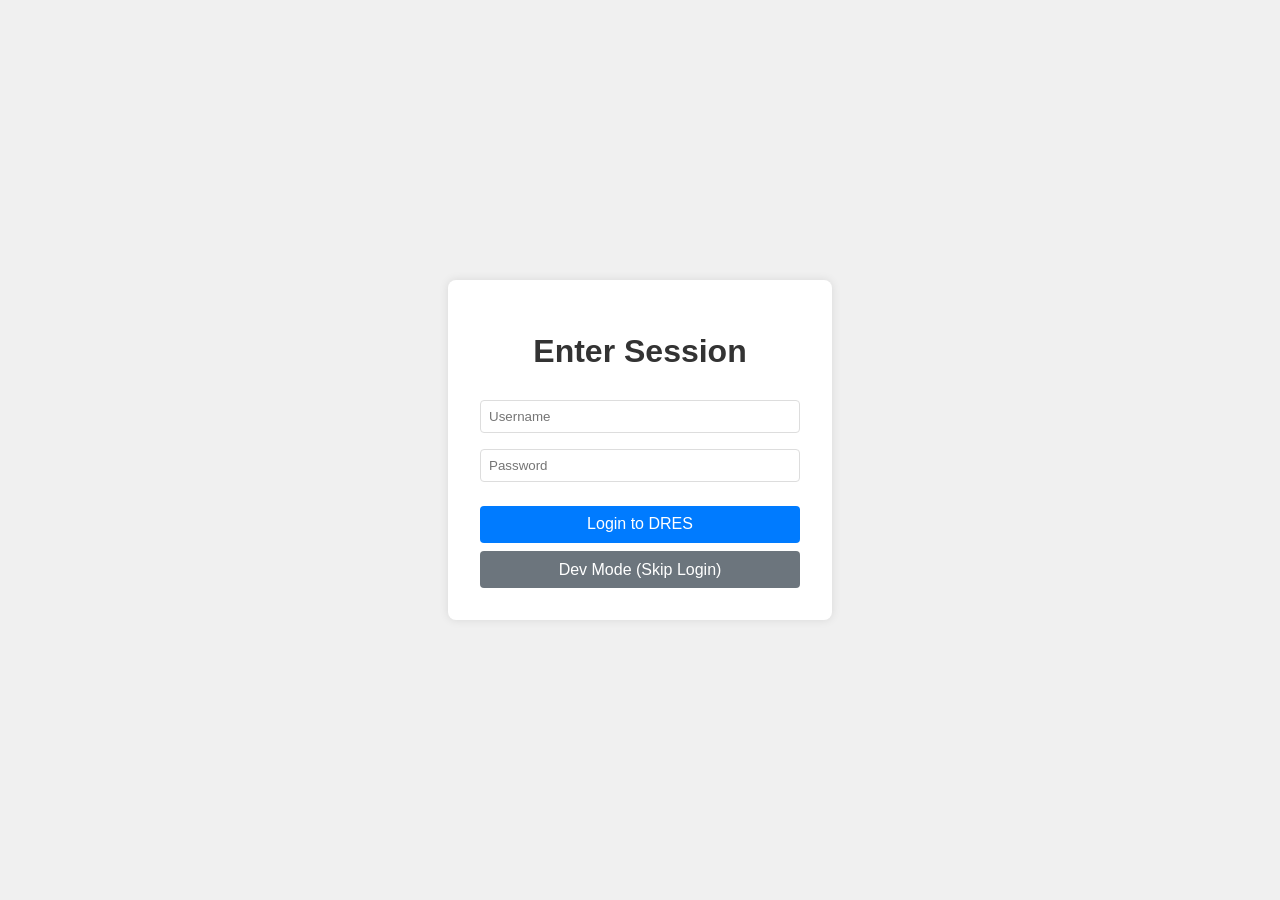
==== baseline/retrievalBaseline/frontend/login.html @ 2f7306c5 "feat: integrate optimal hybrid retrieval pipeline with local GPU backend, baseline UI, and remote me" ====
<!DOCTYPE html>
<html lang="en">
<head>
    <meta charset="UTF-8">
    <meta name="viewport" content="width=device-width, initial-scale=1.0">
    <title>Enter Session</title>
    <style>
        body {
            font-family: Arial, sans-serif;
            display: flex;
            justify-content: center;
            align-items: center;
            height: 100vh;
            margin: 0;
            background-color: #f0f0f0;
        }
        .login-container {
            background-color: white;
            padding: 2rem;
            border-radius: 8px;
            box-shadow: 0 0 10px rgba(0,0,0,0.1);
            min-width: 320px;
        }
        h1 {
            text-align: center;
            color: #333;
        }
        form {
            display: flex;
            flex-direction: column;
        }
        input {
            margin: 0.5rem 0;
            padding: 0.5rem;
            border: 1px solid #ddd;
            border-radius: 4px;
        }
        button {
            margin-top: 1rem;
            padding: 0.6rem;
            background-color: #007bff;
            color: white;
            border: none;
            border-radius: 4px;
            cursor: pointer;
            font-size: 1rem;
        }
        button:hover {
            background-color: #0056b3;
        }
        .dev-btn {
            background-color: #6c757d;
            margin-top: 0.5rem;
        }
        .dev-btn:hover {
            background-color: #5a6268;
        }
    </style>
</head>
<body>
    <div class="login-container">
        <h1>Enter Session</h1>
        <form id="login-form">
            <input type="text" id="username" placeholder="Username" required>
            <input type="password" id="password" placeholder="Password" required>
            <button type="submit" id="login-button">Login to DRES</button>
            <button type="button" id="dev-button" class="dev-btn">Dev Mode (Skip Login)</button>
        </form>
    </div>

    <script src="src/scripts/config.js"></script>
    <script>
        document.getElementById('dev-button').addEventListener('click', function() {
            localStorage.setItem('userName', 'DevUser');
            localStorage.setItem('contestSessionID', 'dev_session_id');
            localStorage.setItem('evaluationID', 'dev_evaluation_id');
            window.location.href = 'index.html';
        });

        document.getElementById('login-form').addEventListener('submit', async function(e) {
            e.preventDefault();
            const username = document.getElementById('username').value;
            const password = document.getElementById('password').value;
            const dresBase = (window.CONFIG && window.CONFIG.DRES_BASE) || window.DRES_BASE || "https://eventretrieval.one";

            try {
                const loginURL = `${dresBase}/api/v2/login`;
                const loginResponse = await fetch(loginURL, {
                    method: "POST",
                    headers: {
                        'Content-Type': 'application/json'
                    },
                    body: JSON.stringify({
                        'username': username,
                        'password': password
                    })
                });

                if (!loginResponse.ok) {
                    throw new Error(`Login failed with status: ${loginResponse.status}`);
                }

                const loginData = await loginResponse.json();
                const contestSessionID = loginData.sessionId;

                localStorage.setItem('userName', username);
                localStorage.setItem('contestSessionID', contestSessionID);

                const evaluationURL = `${dresBase}/api/v2/client/evaluation/list?session=${contestSessionID}`;
                const evaluationResponse = await fetch(evaluationURL, {
                    method: "GET"
                });

                if (!evaluationResponse.ok) {
                    throw new Error('Failed to fetch evaluation data');
                }

                const evaluationData = await evaluationResponse.json();
                if (Array.isArray(evaluationData) && evaluationData.length > 0) {
                    localStorage.setItem('evaluationID', evaluationData[0].id);
                } else if (evaluationData.id) {
                    localStorage.setItem('evaluationID', evaluationData.id);
                } else {
                    localStorage.setItem('evaluationID', 'default_eval');
                }

                window.location.href = 'index.html';
            } catch (error) {
                console.error('Error during login process:', error);
                alert('Login failed: ' + error.message + '\nTip: Click "Dev Mode (Skip Login)" for offline development.');
            }
        });
    </script>
</body>
</html>
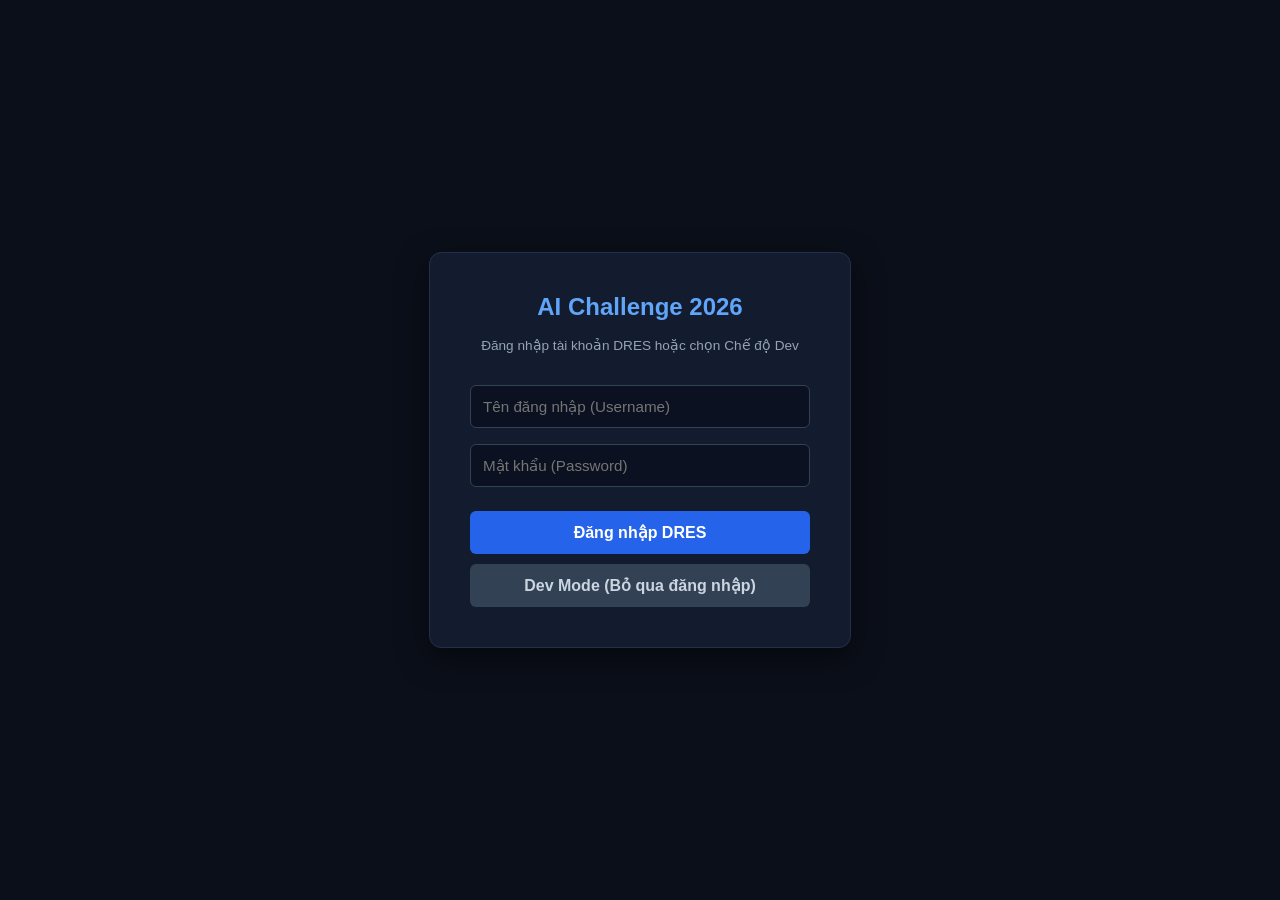
==== commit ccb7ef5e: "Enhance UI and update README" ====
--- a/baseline/retrievalBaseline/frontend/login.html
+++ b/baseline/retrievalBaseline/frontend/login.html
@@ -6,24 +6,34 @@
     <title>Enter Session</title>
     <style>
         body {
-            font-family: Arial, sans-serif;
+            font-family: -apple-system, BlinkMacSystemFont, "Segoe UI", Roboto, sans-serif;
             display: flex;
             justify-content: center;
             align-items: center;
             height: 100vh;
             margin: 0;
-            background-color: #f0f0f0;
+            background-color: #0b0f19;
+            color: #f8fafc;
         }
         .login-container {
-            background-color: white;
-            padding: 2rem;
-            border-radius: 8px;
-            box-shadow: 0 0 10px rgba(0,0,0,0.1);
-            min-width: 320px;
+            background-color: #131c2e;
+            padding: 2.5rem;
+            border-radius: 12px;
+            box-shadow: 0 10px 30px rgba(0, 0, 0, 0.5);
+            border: 1px solid #243049;
+            min-width: 340px;
         }
         h1 {
             text-align: center;
-            color: #333;
+            color: #60a5fa;
+            margin-top: 0;
+            font-size: 1.5rem;
+        }
+        .subtitle {
+            text-align: center;
+            color: #94a3b8;
+            font-size: 0.85rem;
+            margin-bottom: 1.5rem;
         }
         form {
             display: flex;
@@ -31,40 +41,53 @@
         }
         input {
             margin: 0.5rem 0;
-            padding: 0.5rem;
-            border: 1px solid #ddd;
-            border-radius: 4px;
+            padding: 0.75rem;
+            background-color: #0b1120;
+            color: #f8fafc;
+            border: 1px solid #334155;
+            border-radius: 6px;
+            font-size: 0.95rem;
+            outline: none;
+        }
+        input:focus {
+            border-color: #3b82f6;
+            box-shadow: 0 0 0 2px rgba(59, 130, 246, 0.2);
         }
         button {
             margin-top: 1rem;
-            padding: 0.6rem;
-            background-color: #007bff;
+            padding: 0.75rem;
+            background-color: #2563eb;
             color: white;
             border: none;
-            border-radius: 4px;
+            border-radius: 6px;
             cursor: pointer;
             font-size: 1rem;
+            font-weight: 600;
+            transition: all 0.2s ease;
         }
         button:hover {
-            background-color: #0056b3;
+            background-color: #1d4ed8;
         }
         .dev-btn {
-            background-color: #6c757d;
-            margin-top: 0.5rem;
+            background-color: #334155;
+            margin-top: 0.6rem;
+            color: #cbd5e1;
         }
         .dev-btn:hover {
-            background-color: #5a6268;
+            background-color: #475569;
+            color: #ffffff;
         }
     </style>
 </head>
 <body>
     <div class="login-container">
-        <h1>Enter Session</h1>
+        <h1>AI Challenge 2026</h1>
+        <div class="subtitle">Đăng nhập tài khoản DRES hoặc chọn Chế độ Dev</div>
         <form id="login-form">
-            <input type="text" id="username" placeholder="Username" required>
-            <input type="password" id="password" placeholder="Password" required>
-            <button type="submit" id="login-button">Login to DRES</button>
-            <button type="button" id="dev-button" class="dev-btn">Dev Mode (Skip Login)</button>
+            <input type="text" id="username" placeholder="Tên đăng nhập (Username)" required>
+            <input type="password" id="password" placeholder="Mật khẩu (Password)" required>
+            <button type="submit" id="login-button">Đăng nhập DRES</button>
+            <button type="button" id="dev-button" class="dev-btn">Dev Mode (Bỏ qua đăng nhập)</button>
         </form>
     </div>
 
